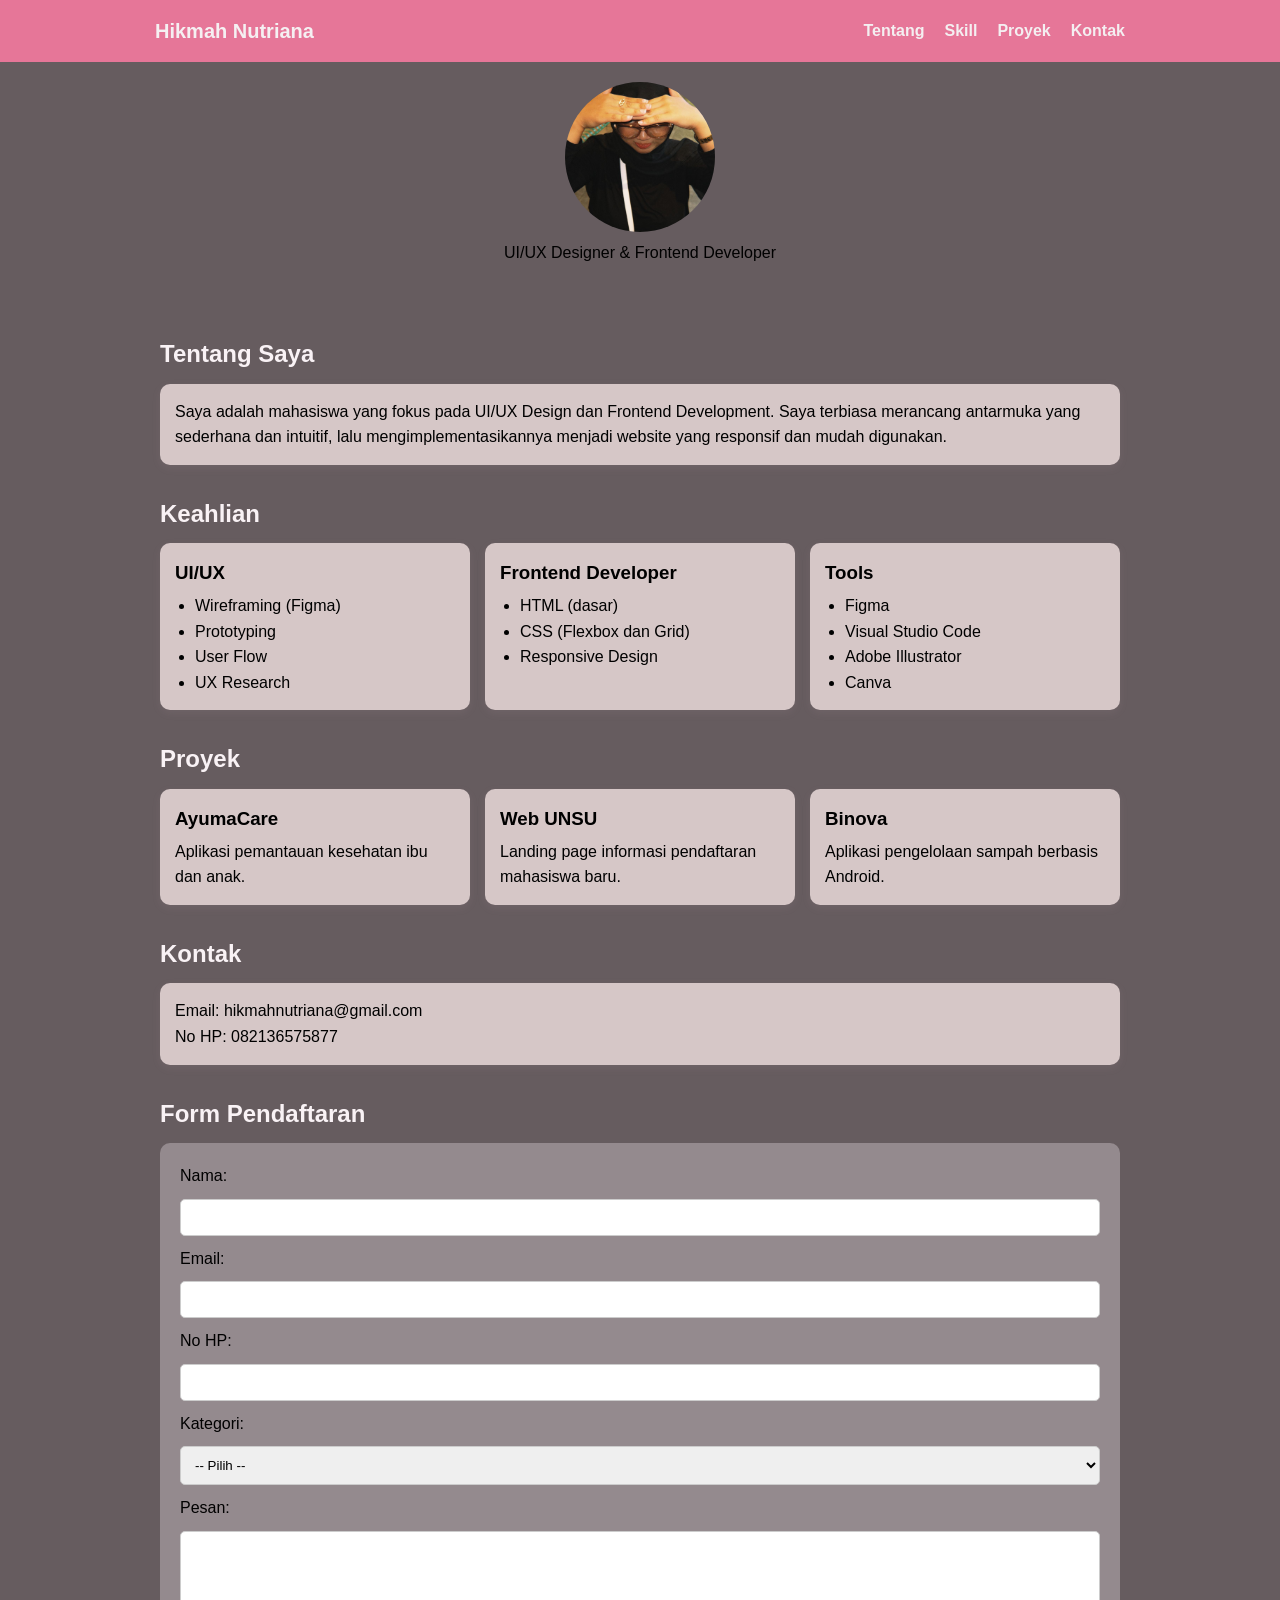
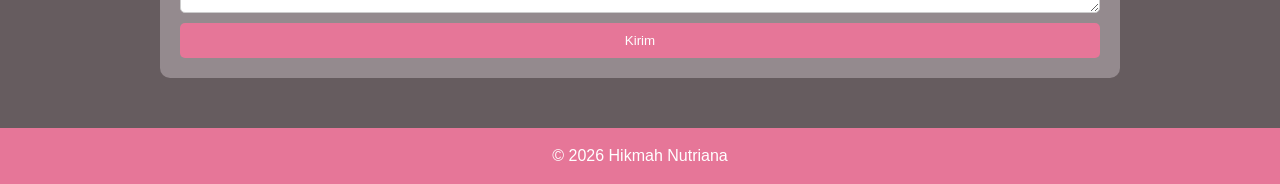
==== Downloads/LK-06/TUGAS PROFIL LK04/Tugas Profil/index.html @ 9db2d419 "Merge 69f0dacdf46a36de940f24bfa8d0f7983033992c into 484a37eb27262b90a2377a475696aa50ec1fb4a0" ====
<!DOCTYPE html>
<html lang="en">

<head>
    <meta charset="UTF-8">
    <meta name="viewport" content="width=device-width, initial-scale=1.0">
    <title>Tugas LK4</title>
    <link rel="stylesheet" href="style.css">
</head>

<body>

    <!-- HEADER / NAVBAR -->
    <header class="navbar">
        <div class="nav-container">

            <!-- KIRI -->
            <h1 class="logo">Hikmah Nutriana</h1>

            <!-- KANAN -->
            <nav>
                <ul class="nav-menu">
                    <li><a href="#tentang">Tentang</a></li>
                    <li><a href="#skill">Skill</a></li>
                    <li><a href="#proyek">Proyek</a></li>
                    <li><a href="#kontak">Kontak</a></li>
                </ul>
            </nav>

        </div>
    </header>
 
    <!-- HERO (biar foto tetap ada) -->
    <section class="hero">
        <img src="ying.jpeg" alt="Profile Image">
        <p>UI/UX Designer & Frontend Developer</p>
    </section>

    <!-- MAIN -->
    <main>

        <!-- Tentang -->
        <section id="tentang">
            <h2>Tentang Saya</h2>
            <article>
                <p>
                    Saya adalah mahasiswa yang fokus pada UI/UX Design dan Frontend Development.
                    Saya terbiasa merancang antarmuka yang sederhana dan intuitif,
                    lalu mengimplementasikannya menjadi website yang responsif dan mudah digunakan.
                </p>
            </article>
        </section>

        <!-- Skill -->
        <section id="skill">
            <h2>Keahlian</h2>

            <div class="skill-container">
                <article>
                    <h3>UI/UX</h3>
                    <ul>
                        <li>Wireframing (Figma)</li>
                        <li>Prototyping</li>
                        <li>User Flow</li>
                        <li>UX Research</li>
                    </ul>
                </article>

                <article>
                    <h3>Frontend Developer</h3>
                    <ul>
                        <li>HTML (dasar)</li>
                        <li>CSS (Flexbox dan Grid)</li>
                        <li>Responsive Design</li>
                    </ul>
                </article>

                <article>
                    <h3>Tools</h3>
                    <ul>
                        <li>Figma</li>
                        <li>Visual Studio Code</li>
                        <li>Adobe Illustrator</li>
                        <li>Canva</li>
                    </ul>
                </article>
            </div>
        </section>

        <!-- Project -->
        <section id="proyek">
            <h2>Proyek</h2>

            <div class="project-container">
                <article>
                    <h3>AyumaCare</h3>
                    <p>Aplikasi pemantauan kesehatan ibu dan anak.</p>
                </article>

                <article>
                    <h3>Web UNSU</h3>
                    <p>Landing page informasi pendaftaran mahasiswa baru.</p>
                </article>

                <article>
                    <h3>Binova</h3>
                    <p>Aplikasi pengelolaan sampah berbasis Android.</p>
                </article>
            </div>
        </section>

        <!-- Kontak -->
        <section id="kontak">
            <h2>Kontak</h2>
            <article>
                <p>Email: hikmahnutriana@gmail.com</p>
                <p>No HP: 082136575877</p>
            </article>
        </section>

        <!-- Form -->
        <section id="form">
            <h2>Form Pendaftaran</h2>

            <form>
                <label>Nama:</label>
                <input type="text" required>

                <label>Email:</label>
                <input type="email" required>

                <label>No HP:</label>
                <input type="tel" required>

                <label>Kategori:</label>
                <select required>
                    <option>-- Pilih --</option>
                    <option>Web Development</option>
                    <option>Desain</option>
                    <option>Konsultasi</option>
                </select>

                <label>Pesan:</label>
                <textarea rows="4"></textarea>

                <button type="submit">Kirim</button>
            </form>
        </section>

    </main>

    <!-- Footer -->
    <footer>
        <p>&copy; 2026 Hikmah Nutriana</p>
    </footer>

</body>

</html>
---- Downloads/LK-06/TUGAS PROFIL LK04/Tugas Profil/style.css ----
/* RESET */
* {
  margin: 0;
  padding: 0;
  box-sizing: border-box;
}

/* BODY */
body {
  font-family: Arial, sans-serif;
  background: #665c5f;
  line-height: 1.6;
}

/* ================= */
/* NAVBAR */
/* ================= */
.navbar {
  background: #e67698;
  color: #f5f0f2;
}

.nav-container {
  max-width: 1000px;
  margin: auto;
  padding: 15px;

  display: flex;
  justify-content: space-between;
  align-items: center;
}

/* LOGO */
.logo {
  font-size: 20px;
}

/* MENU */
.nav-menu {
  display: flex;
  list-style: none;
  gap: 20px;
}

.nav-menu a {
  color: rgb(244, 239, 241);
  text-decoration: none;
  font-weight: bold;
}

.nav-menu a:hover {
  text-decoration: underline;
}

/* ================= */
/* HERO */
/* ================= */
.hero {
  text-align: center;
  padding: 20px;
}

.hero img {
  width: 150px;
  height: 150px;
  border-radius: 50%;
  object-fit: cover;
}

/* ================= */
/* MAIN */
/* ================= */
main {
  max-width: 1000px;
  margin: auto;
  padding: 20px;
}

section {
  margin-bottom: 30px;
}

/* CARD */
article {
  background: rgb(214, 199, 199);
  padding: 15px;
  border-radius: 10px;
  box-shadow: 0 3px 8px rgba(198, 168, 179, 0.1);
}

/* TYPO */
h2 {
  color: #f9f2f5;
  margin-bottom: 10px;
}

h3 {
  margin-bottom: 5px;
}

/* LIST */
ul {
  margin-left: 20px;
}

/* GRID */
.skill-container,
.project-container {
  display: grid;
  grid-template-columns: repeat(3, 1fr);
  gap: 15px;
}

/* FORM */
form {
  background: rgb(148, 138, 142);
  padding: 20px;
  border-radius: 10px;
  display: flex;
  flex-direction: column;
  gap: 10px;
}

input,
select,
textarea {
  padding: 10px;
  border-radius: 5px;
  border: 1px solid #ccc;
}

/* BUTTON */
button {
  background: #e67698;
  color: white;
  padding: 10px;
  border: none;
  border-radius: 5px;
}

button:hover {
  background: #b5a9ae;
  cursor: pointer;
}

/* FOOTER */
footer {
  text-align: center;
  padding: 15px;
  background: #e67698;
  color: white;
}

/* ================= */
/* RESPONSIVE */
/* ================= */

/* TABLET */
@media (max-width: 768px) {
  .nav-container {
    flex-direction: column;
    gap: 10px;
  }

  .nav-menu {
    flex-direction: column;
  }

  .skill-container,
  .project-container {
    grid-template-columns: 1fr 1fr;
  }
}

/* MOBILE */
@media (max-width: 480px) {
  .skill-container,
  .project-container {
    grid-template-columns: 1fr;
  }

  body {
    font-size: 14px;
  }
}
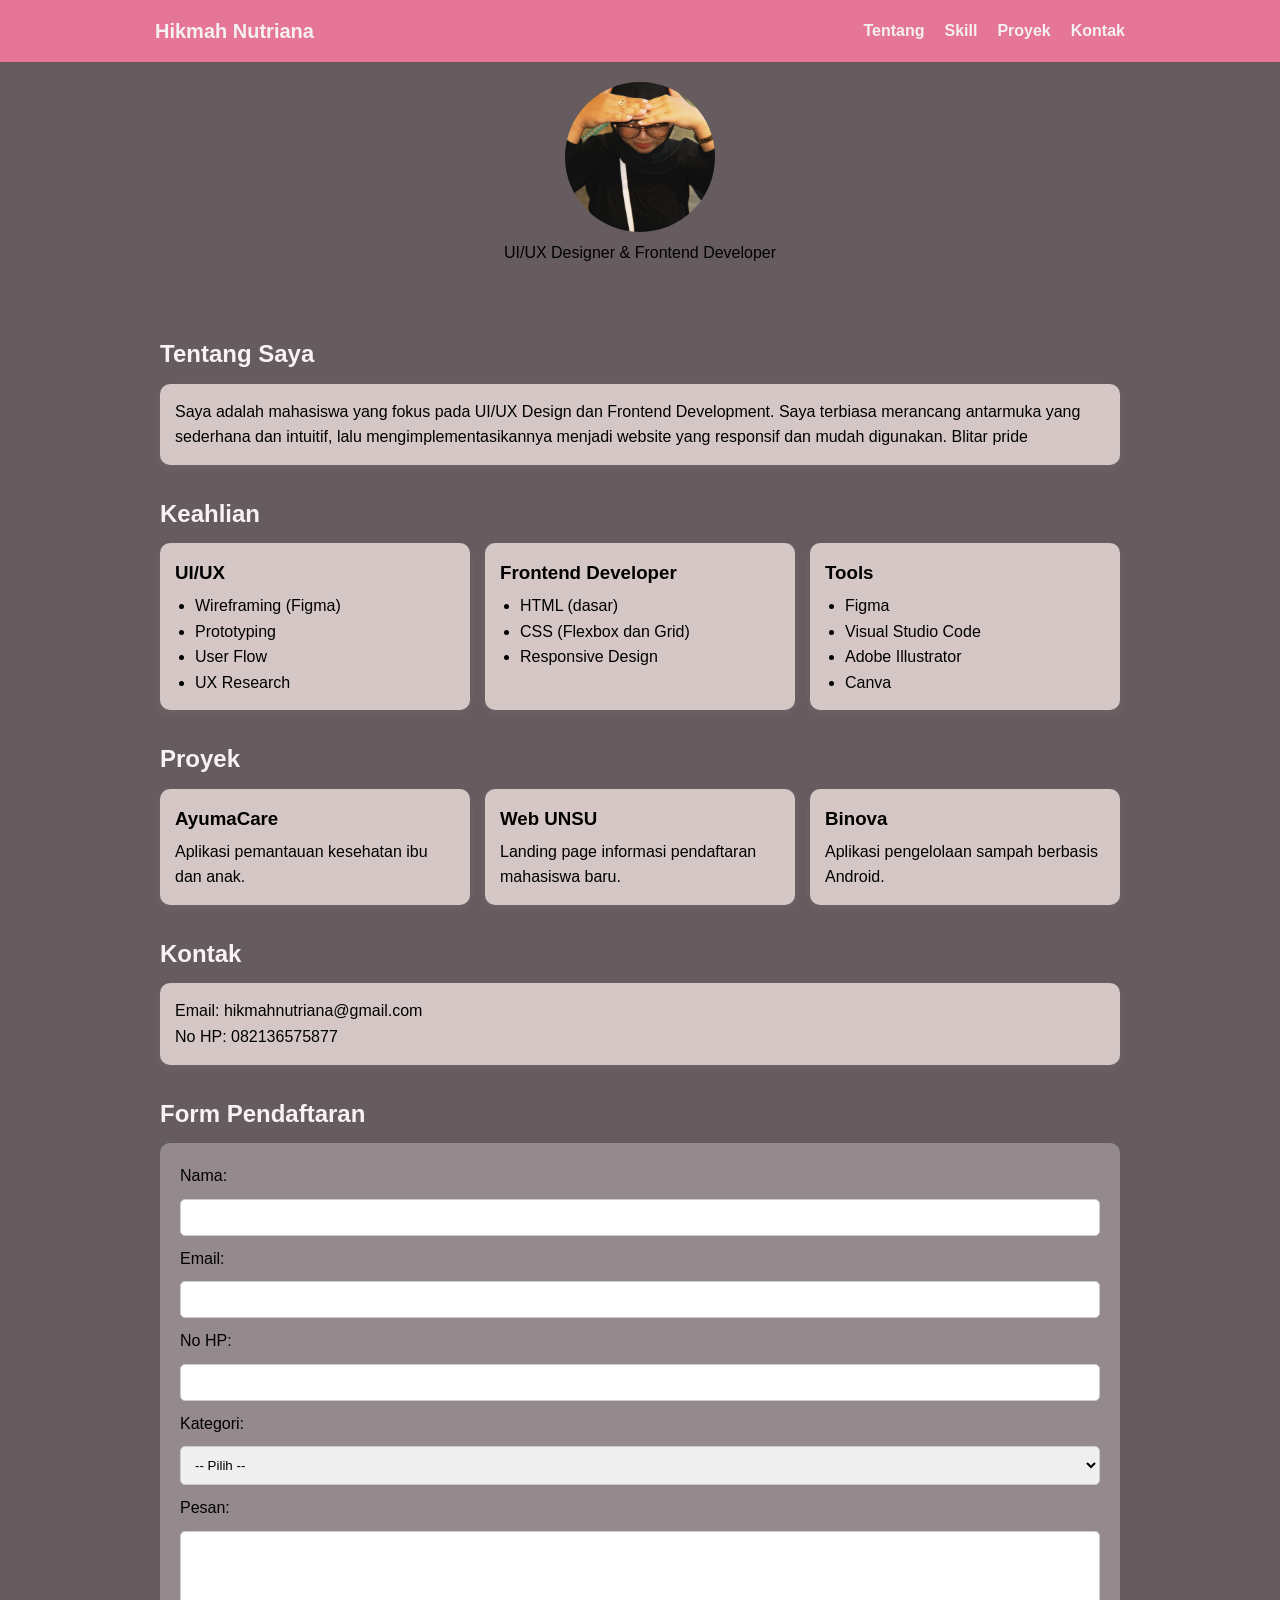
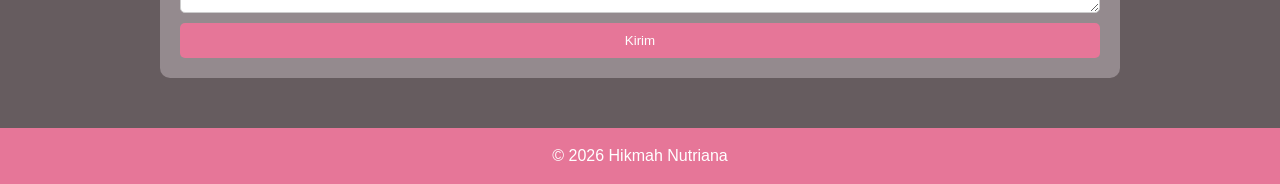
==== commit 3f789ab5: "Update student description in index.html Added 'Blitar pride' to the description of the student." ====
--- a/Downloads/LK-06/TUGAS PROFIL LK04/Tugas Profil/index.html
+++ b/Downloads/LK-06/TUGAS PROFIL LK04/Tugas Profil/index.html
@@ -46,7 +46,7 @@
                 <p>
                     Saya adalah mahasiswa yang fokus pada UI/UX Design dan Frontend Development.
                     Saya terbiasa merancang antarmuka yang sederhana dan intuitif,
-                    lalu mengimplementasikannya menjadi website yang responsif dan mudah digunakan.
+                    lalu mengimplementasikannya menjadi website yang responsif dan mudah digunakan. Blitar pride
                 </p>
             </article>
         </section>
@@ -156,4 +156,4 @@
 
 </body>
 
-</html>+</html>
